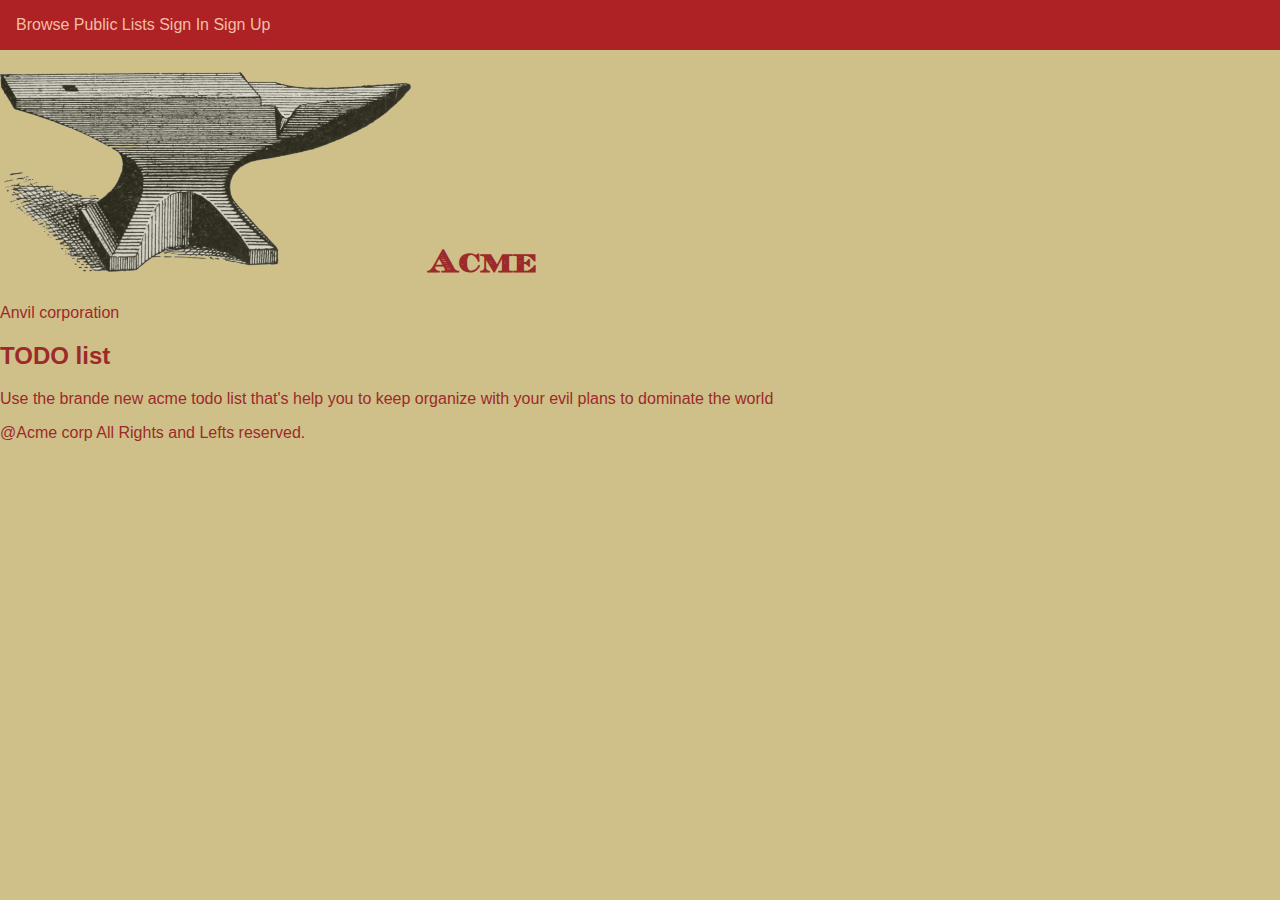
==== html/index.html @ 4af9869f "design" ====
<!DOCTYPE html>
<html>
	<head>
		<title>acme to do list</title>
		<link rel="stylesheet" type="text/css" href="../css/normalize.css">
		<link rel="stylesheet" type="text/css" href="../css/fonts.css">
		<link rel="stylesheet" type="text/css" href="../css/index.css">
	</head>
	<body>
		<nav>
			<ul>
				<li>
					<a href="#">Browse Public Lists</a>
				</li>
				<li>
					<a href="#">Sign In</a>
				</li>
				<li>
					<a href="#">Sign Up</a>
				</li>
			</ul>
		</nav>
		<header>
			<h1>
				<img src="../images/anvil-transparent.png">
				Acme
			</h1>
			<p>Anvil corporation</p>
		</header>
		<section>
			<h2>TODO list</h2>
			<p>Use the brande new acme todo list that's help you to keep organize with your evil plans to dominate the world</p>
		</section>
		<footer>
			@Acme corp All Rights and Lefts reserved.
		</footer>
	</body>
</html>
---- css/fonts.css ----
@font-face {
    font-family: "Acme Logo";
    src: url('../fonts/Acme-Logo.ttf') format("truetype");
}

@font-face {
    font-family: "Acme Regular";
    src: url('../fonts/Acme-Regular.ttf') format("truetype");
}

@font-face {
    font-family: "Montserrat Bold";
    src: url('../fonts/Montserrat-Bold.ttf') format("truetype");
}

@font-face {
    font-family: "Montserrat Regular";
    src: url('../fonts/Montserrat-Regular.ttf') format("truetype");
}
---- css/index.css ----
body {
	margin: 0;
	background: #cfc089;
	color: #9c2a2a;
}

header img {
	width: 350;
	height: 200px;
}

header h1 {
	font-family: "Acme Logo", "Sans serif";
}

nav ul {
	background-color: #AE2225;
	margin: 0;
	padding: 1em 1em 1em 1em;
}

nav ul li {
	display: inline;
}

nav ul li a {
	text-decoration: none;
	color: #F0BFA4;
	font-family: "Montserrat Regular"
	font-size: 10px;
}
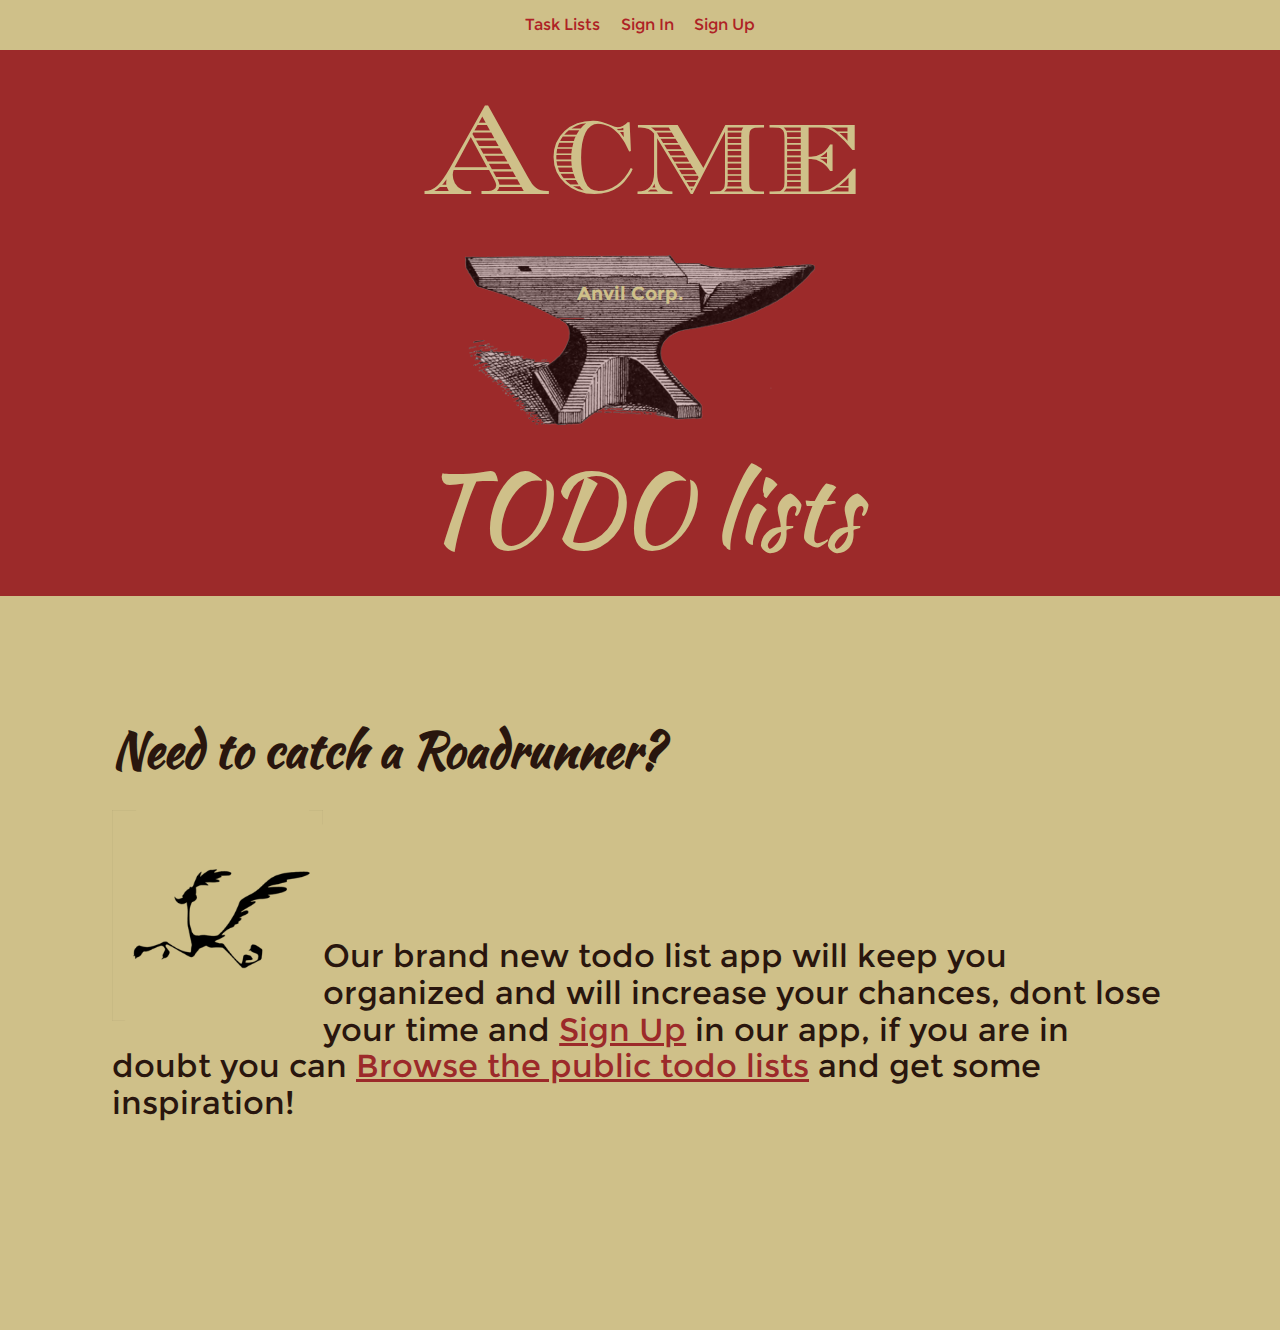
==== commit 67ed19d7: "home page" ====
--- a/html/index.html
+++ b/html/index.html
@@ -7,32 +7,40 @@
 		<link rel="stylesheet" type="text/css" href="../css/index.css">
 	</head>
 	<body>
-		<nav>
-			<ul>
-				<li>
-					<a href="#">Browse Public Lists</a>
-				</li>
-				<li>
-					<a href="#">Sign In</a>
-				</li>
-				<li>
-					<a href="#">Sign Up</a>
-				</li>
-			</ul>
-		</nav>
 		<header>
-			<h1>
-				<img src="../images/anvil-transparent.png">
-				Acme
-			</h1>
-			<p>Anvil corporation</p>
+			<nav>
+				<ul>
+					<li>
+						<a href="#">Task Lists</a>
+					</li>
+					<li>
+						<a href="#">Sign In</a>
+					</li>
+					<li>
+						<a href="#">Sign Up</a>
+					</li>
+				</ul>
+			</nav>
 		</header>
-		<section>
-			<h2>TODO list</h2>
-			<p>Use the brande new acme todo list that's help you to keep organize with your evil plans to dominate the world</p>
+		<main>
+			<h1>Acme</h1>
+			<div class="anvil">
+				<p>Anvil Corp.</p>
+			</div>
+			<h2>TODO lists</h2>
+		</main>
+		<section class="about">
+			<article>
+				<h3>Need to catch a Roadrunner?</h3>
+				<div>
+					<img src="../images/roadrunner.png">
+					<p>
+						Our brand new todo list app will keep you organized and will increase your chances,
+						dont lose your time and <a href="#">Sign Up</a> in our app, if you are in doubt you can 
+						<a href="#">Browse the public todo lists</a> and get some inspiration!
+					</p>
+				</div>
+			</article>
 		</section>
-		<footer>
-			@Acme corp All Rights and Lefts reserved.
-		</footer>
 	</body>
 </html>
--- a/css/fonts.css
+++ b/css/fonts.css
@@ -5,7 +5,7 @@
 
 @font-face {
     font-family: "Acme Regular";
-    src: url('../fonts/Acme-Regular.ttf') format("truetype");
+    src: url('../fonts/KaushanScript-Regular.ttf') format("truetype");
 }
 
 @font-face {
--- a/css/index.css
+++ b/css/index.css
@@ -1,31 +1,98 @@
 body {
 	margin: 0;
-	background: #cfc089;
-	color: #9c2a2a;
+	background: #9c2a2a;
+	color: #cfc089;
 }
 
-header img {
-	width: 350;
-	height: 200px;
+
+
+main {
+	width: 100%;
+	margin: 1em auto 1em auto;
+	text-align: center;
 }
 
-header h1 {
+main h1 {
+	font-size: 8em;
+  margin-bottom: 0.1em;
+  margin-top: 0.3em;
 	font-family: "Acme Logo", "Sans serif";
+	font-weight: 500;
 }
 
+main h2 {
+	font-size: 6em;
+  margin-bottom: 0.1em;
+  margin-top: 0.3em;
+	font-family: "Acme Regular", "Sans serif";
+	font-weight: 500;	
+}
+
+main .anvil {
+	width: 350px;
+	height: 170px;
+	margin: 1em auto 1em auto;
+	text-align: center;
+	background-image: url(../images/anvil-transparent-re.png);
+	background-position: 50% 	0%;	
+}
+
+main .anvil p {
+	font-family: "Montserrat Bold";
+	font-size: 1.2em;
+	line-height: 4;
+	margin-right: 1em;
+}
+
+
 nav ul {
-	background-color: #AE2225;
+	text-align: center;
+	background-color: #cfc089;
 	margin: 0;
 	padding: 1em 1em 1em 1em;
 }
 
 nav ul li {
+
 	display: inline;
+	padding-right: 1em;
+}
+
+nav ul li:last-child {
+	padding-right: 0;
 }
 
 nav ul li a {
 	text-decoration: none;
-	color: #F0BFA4;
-	font-family: "Montserrat Regular"
-	font-size: 10px;
+	color: #AE2225;
+	font-family: "Montserrat Regular", "Sans serif";
+	font-size: 1em;
+}
+
+.about {
+	margin-top: 2em;
+	padding: 7em;
+	background-color: #cfc089;
+}
+
+.about article h3 {
+	color: #29160E;
+	font-size: 3em;
+  margin-bottom: 0.1em;
+  margin-top: 0.3em;
+	font-family: "Acme Regular", "Sans serif";
+}
+.about article img {
+	float: left;
+	width: 20%;
+}
+.about article p{
+	color: #29160E;
+	font-family: "Montserrat Regular", "Sans serif";
+	font-size: 2em;
+	padding: 4em 0 2em 0;
+}
+
+.about article p a{
+	color: #9c2a2a;
 }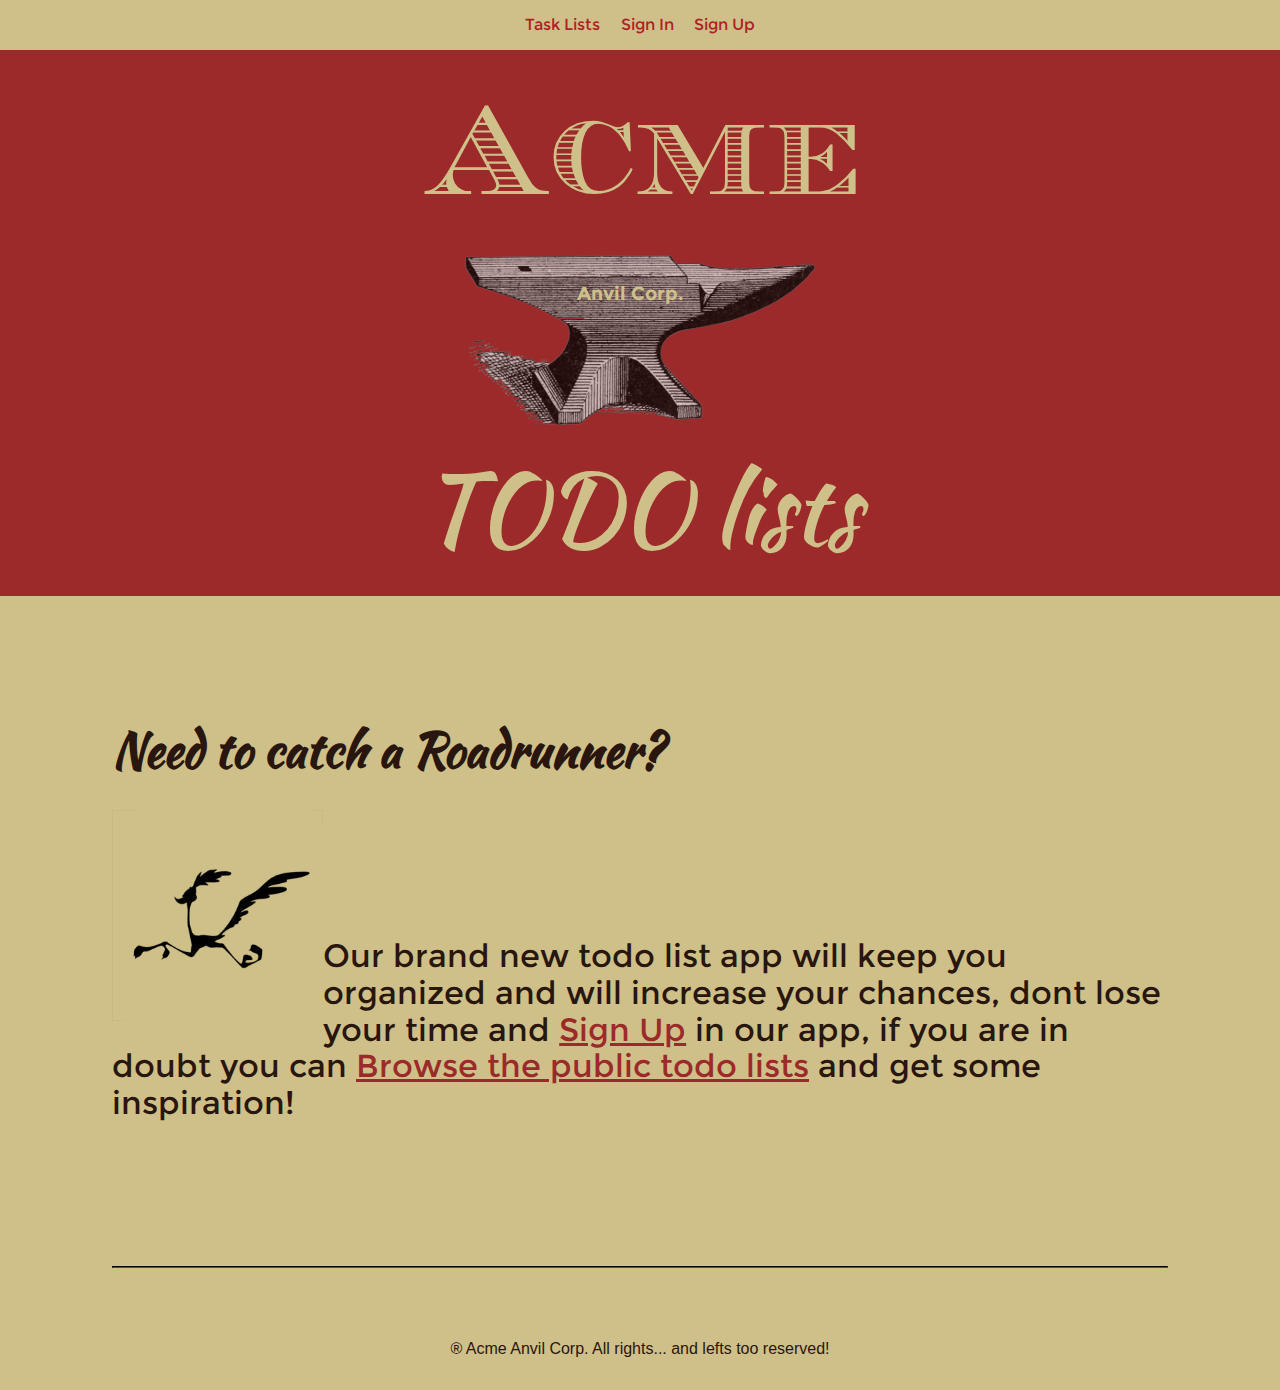
==== commit d1313281: "footer" ====
--- a/html/index.html
+++ b/html/index.html
@@ -41,6 +41,11 @@
 					</p>
 				</div>
 			</article>
+			<hr>
 		</section>
+
+		<footer>
+				&reg; Acme Anvil Corp. All rights... and lefts too reserved!
+		</footer>
 	</body>
 </html>
--- a/css/index.css
+++ b/css/index.css
@@ -71,7 +71,7 @@
 
 .about {
 	margin-top: 2em;
-	padding: 7em;
+	padding: 7em 7em 2em 7em;
 	background-color: #cfc089;
 }
 
@@ -95,4 +95,16 @@
 
 .about article p a{
 	color: #9c2a2a;
+}
+
+.about hr{
+	margin-top: 5em;
+	border-color: #29160E
+}
+
+footer {
+	color: #29160E;
+	background-color: #cfc089;
+	text-align: center;
+	padding: 2em;
 }